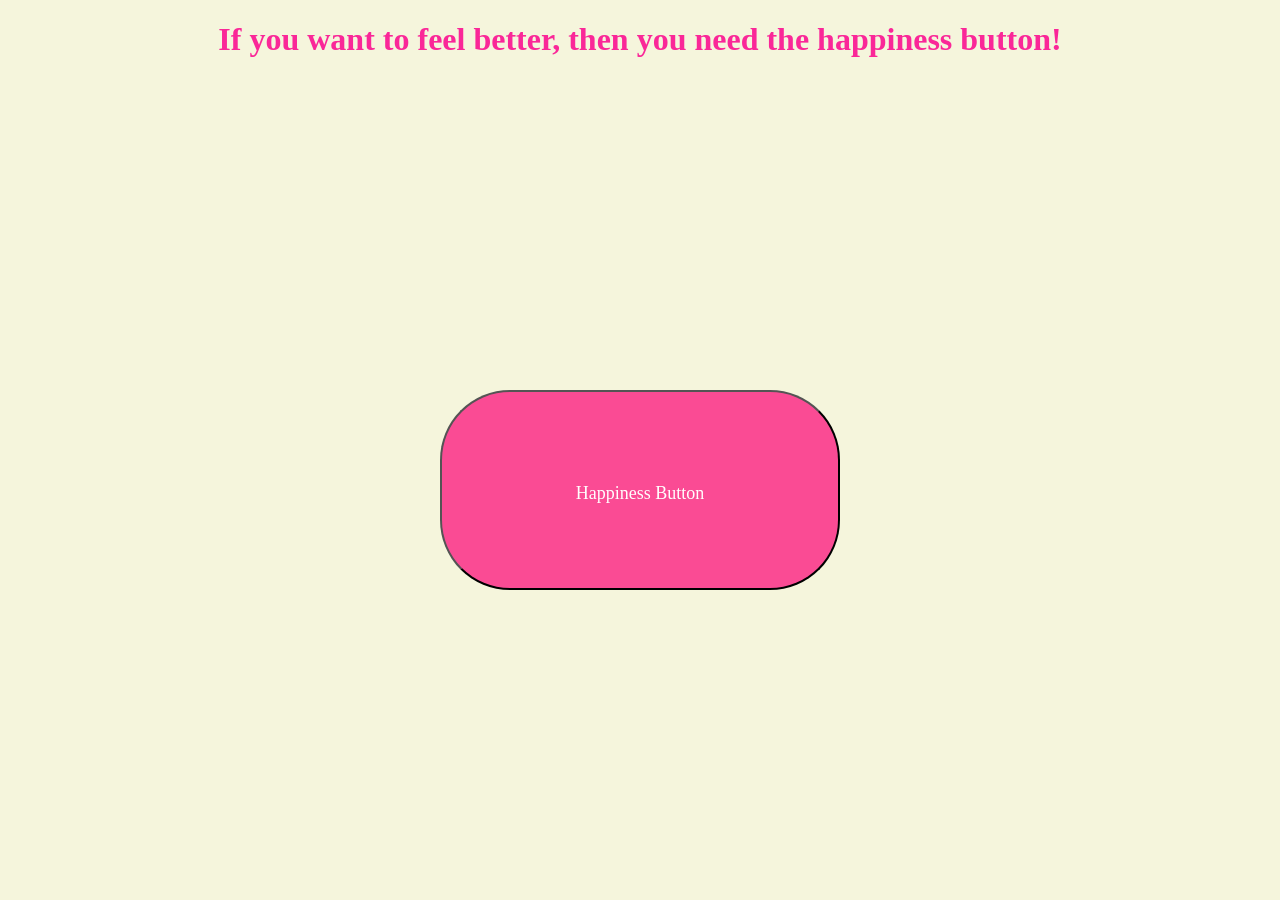
==== index.html @ 277b472e "new page" ====
<!doctype html>
<html lang="en">
  <head>
    <meta charset="UTF-8" />
    <meta name="viewport" content="width=device-width, initial-scale=1.0" />
    <title>codebreakers</title>
    <link rel="preconnect" href="https://fonts.googleapis.com" />
    <link rel="preconnect" href="https://fonts.gstatic.com" crossorigin />
    <link
      href="https://fonts.googleapis.com/css2?family=Zen+Old+Mincho&display=swap"
      rel="stylesheet"
    />
    <link rel="stylesheet" href="style.css" />
  </head>

  <body>
    <h1>If you want to feel better, then you need the happiness button!</h1>
    <button id="happiness-button">Happiness Button</button>

    <script>
      const happinessButton = document.querySelector("#happiness-button");
      const clickSound = new Audio("click.mp3");

      happinessButton.addEventListener("click", () => {
        clickSound.currentTime = 0;
        clickSound.play();

        window.location.href = "happiness.html";
      });
    </script>
  </body>
</html>
---- style.css ----
button {
  margin: auto;
  background-color: rgb(250, 75, 148);
  color: rgb(255, 253, 253);
  line-height: 200px;
  width: 400px;
  height: 200px;
  display: block;
  font-size: large;
  border-radius: 70px;
  font-family: "Press Start 2P";
  font-weight: 400;
  font-style: normal;
  cursor: pointer;
}

h1 {
  text-align: center;
  color: rgb(250, 39, 152);
}
body {
  min-height: 100vh;
  margin: 0;
  display: flex;
  flex-direction: column;
  justify-content: center;
  align-items: center;
}
body {
  background-image: url("");
  background-size: cover;
  background-position: center;
  background-repeat: no-repeat;
  min-height: 100vh;
  background-color: #f5f5dc;
}
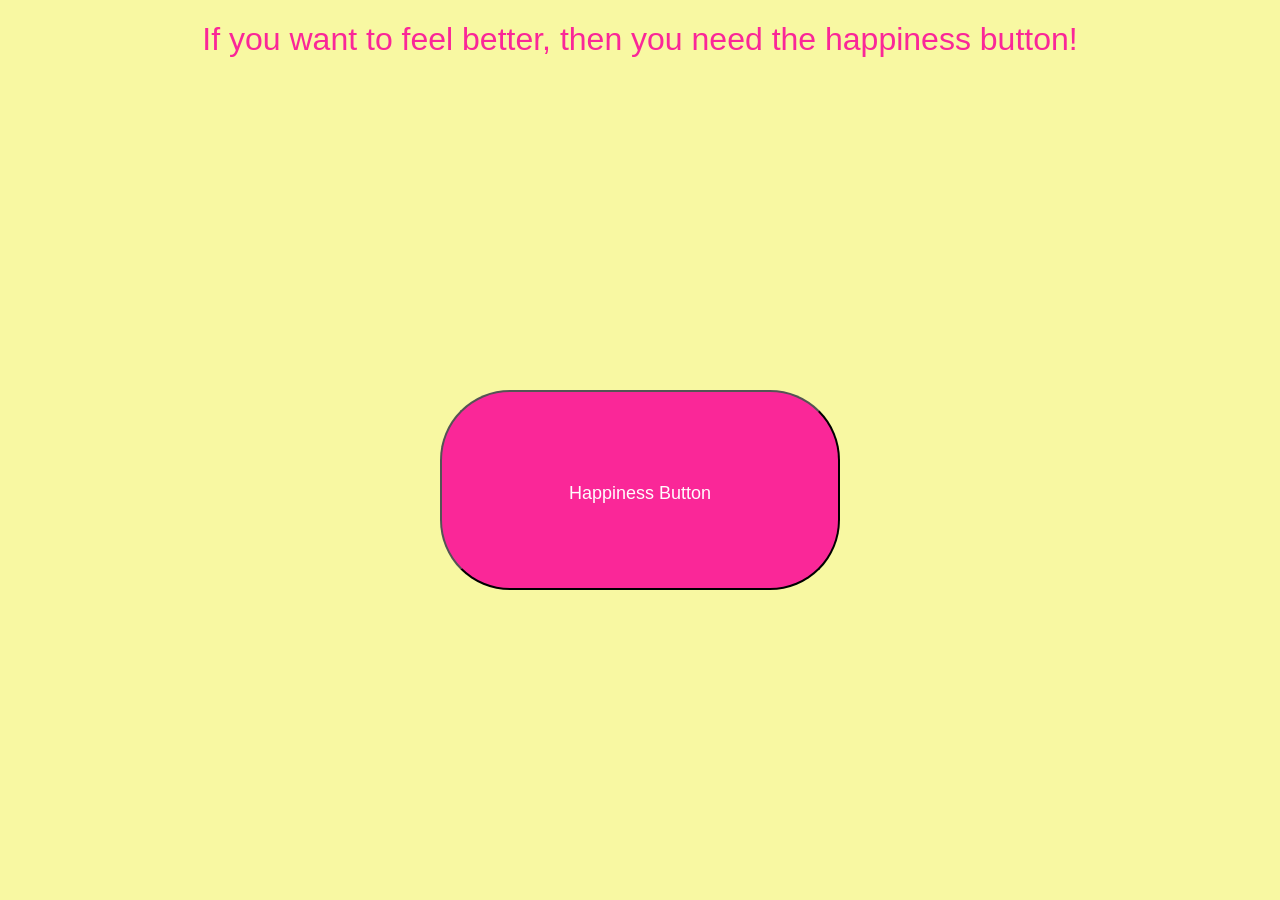
==== commit 6b80d8b2: "ΤΗΒΤΗΩΕΤΓΓΒΤ" ====
--- a/index.html
+++ b/index.html
@@ -19,7 +19,7 @@
 
     <script>
       const happinessButton = document.querySelector("#happiness-button");
-      const clickSound = new Audio("click.mp3");
+      const clickSound = new Audio("click sound.wav");
 
       happinessButton.addEventListener("click", () => {
         clickSound.currentTime = 0;
--- a/style.css
+++ b/style.css
@@ -1,6 +1,6 @@
 button {
   margin: auto;
-  background-color: rgb(250, 75, 148);
+  background-color: #fa2798;
   color: rgb(255, 253, 253);
   line-height: 200px;
   width: 400px;
@@ -8,16 +8,20 @@
   display: block;
   font-size: large;
   border-radius: 70px;
-  font-family: "Press Start 2P";
+  font-family: "Quicksand", sans-serif;
   font-weight: 400;
   font-style: normal;
-  cursor: pointer;
 }
 
 h1 {
   text-align: center;
-  color: rgb(250, 39, 152);
+  color: #fa2798;
+
+  font-family: "Quicksand", sans-serif;
+  font-weight: 400;
+  font-style: normal;
 }
+
 body {
   min-height: 100vh;
   margin: 0;
@@ -27,10 +31,9 @@
   align-items: center;
 }
 body {
-  background-image: url("");
   background-size: cover;
   background-position: center;
   background-repeat: no-repeat;
   min-height: 100vh;
-  background-color: #f5f5dc;
+  background-color: #f8f8a2;
 }
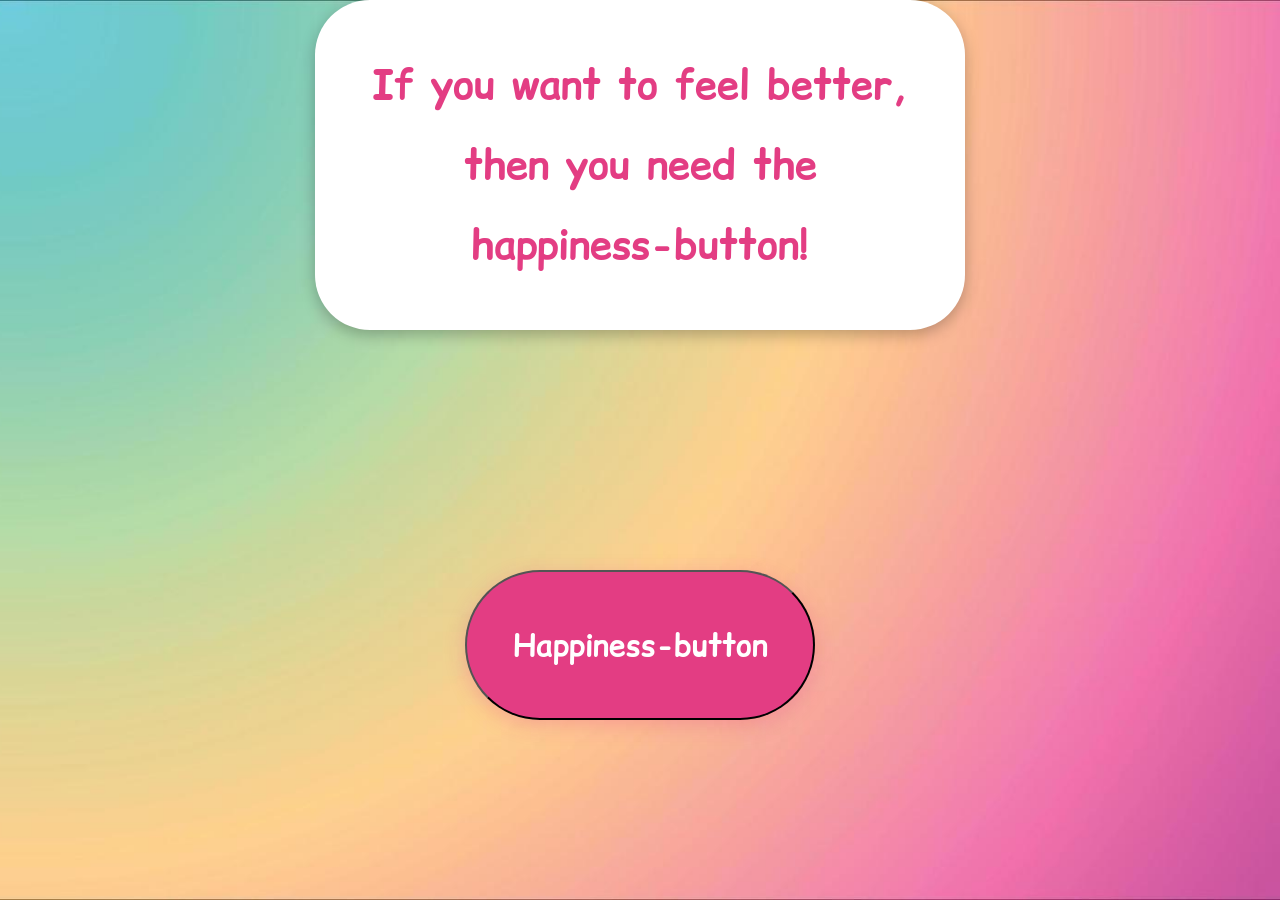
==== commit e6054bde: "apdate" ====
--- a/index.html
+++ b/index.html
@@ -12,20 +12,28 @@
     />
     <link rel="stylesheet" href="style.css" />
   </head>
-
+  <link rel="preconnect" href="https://fonts.googleapis.com" />
+  <link rel="preconnect" href="https://fonts.gstatic.com" crossorigin />
+  <link
+    href="https://fonts.googleapis.com/css2?family=Changa+One:ital@0;1&family=Comic+Relief:wght@400;700&family=Gorditas:wght@400;700&family=Roboto:ital,wght@0,100..900;1,100..900&display=swap"
+    rel="stylesheet"
+  />
   <body>
-    <h1>If you want to feel better, then you need the happiness button!</h1>
-    <button id="happiness-button">Happiness Button</button>
+    <h1 class="cloud">
+      If you want to feel better, then you need the happiness-button!
+    </h1>
+    <button id="happiness-button" class="pointer">Happiness-button</button>
 
     <script>
       const happinessButton = document.querySelector("#happiness-button");
-      const clickSound = new Audio("click sound.wav");
+      const clickSound = new Audio("sound effect.wav");
 
       happinessButton.addEventListener("click", () => {
-        clickSound.currentTime = 0;
+        clickSound.currentTime = 0; // Reset the sound to the beginning
         clickSound.play();
-
-        window.location.href = "happiness.html";
+        setTimeout(() => {
+          window.location.href = "happiness.html";
+        }, 500); // Redirect after 1 second
       });
     </script>
   </body>
--- a/style.css
+++ b/style.css
@@ -1,25 +1,16 @@
 button {
   margin: auto;
-  background-color: #fa2798;
-  color: rgb(255, 253, 253);
-  line-height: 200px;
-  width: 400px;
-  height: 200px;
+  background-color: #e33d83;
+  color: white;
+  line-height: 100px;
+  width: 350px;
+  height: 150px;
   display: block;
-  font-size: large;
-  border-radius: 70px;
-  font-family: "Quicksand", sans-serif;
-  font-weight: 400;
-  font-style: normal;
-}
-
-h1 {
-  text-align: center;
-  color: #fa2798;
-
-  font-family: "Quicksand", sans-serif;
-  font-weight: 400;
-  font-style: normal;
+  font-size: 30px;
+  border-radius: 100px;
+  font-family: "Comic Relief", system-ui;
+  font-weight: 700;
+  box-shadow: 0 5px 20px rgba(227, 47, 143, 0.25);
 }
 
 body {
@@ -29,11 +20,26 @@
   flex-direction: column;
   justify-content: center;
   align-items: center;
-}
-body {
+  background-image: url("website background.jpg");
   background-size: cover;
   background-position: center;
   background-repeat: no-repeat;
-  min-height: 100vh;
-  background-color: #f8f8a2;
 }
+
+h1.cloud {
+  position: relative;
+  z-index: 2;
+  width: min(650px, 80vw);
+  margin: 0 0 60px;
+  padding: 45px 55px;
+  box-sizing: border-box;
+  background: white;
+  color: #e33d83;
+  border-radius: 55px;
+  text-align: center;
+  font-family: "Comic Relief", system-ui;
+  font-size: 40px;
+  font-weight: 700;
+  line-height: 2;
+  box-shadow: 0 5px 15px rgba(0, 0, 0, 0.25);
+}
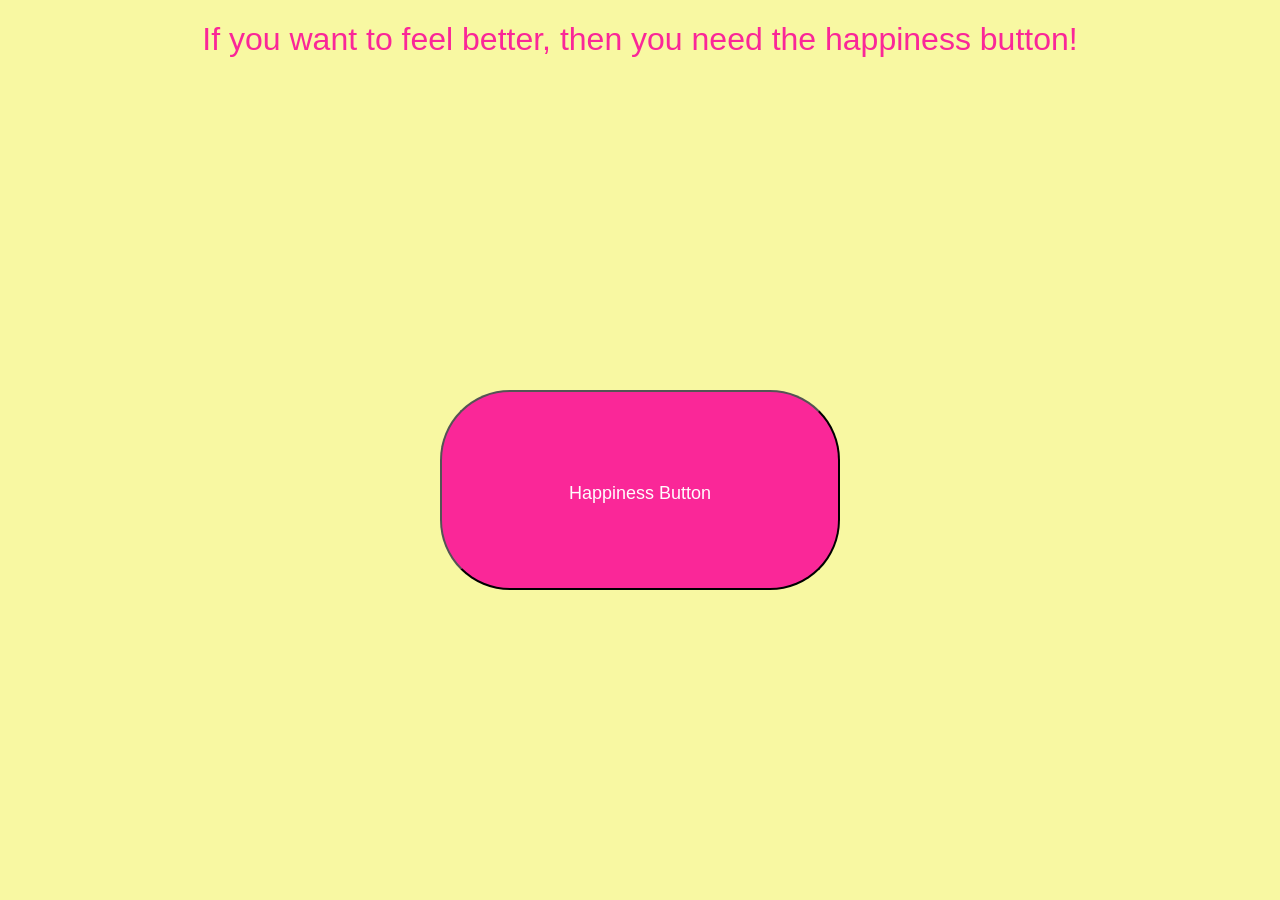
==== commit faa41bb3: "Revert "final commit" This reverts commit 77adfd7be4e8cc5e9c272a682cc152541e2ced7b, reversing change" ====
--- a/index.html
+++ b/index.html
@@ -12,28 +12,20 @@
     />
     <link rel="stylesheet" href="style.css" />
   </head>
-  <link rel="preconnect" href="https://fonts.googleapis.com" />
-  <link rel="preconnect" href="https://fonts.gstatic.com" crossorigin />
-  <link
-    href="https://fonts.googleapis.com/css2?family=Changa+One:ital@0;1&family=Comic+Relief:wght@400;700&family=Gorditas:wght@400;700&family=Roboto:ital,wght@0,100..900;1,100..900&display=swap"
-    rel="stylesheet"
-  />
+
   <body>
-    <h1 class="cloud">
-      If you want to feel better, then you need the happiness-button!
-    </h1>
-    <button id="happiness-button" class="pointer">Happiness-button</button>
+    <h1>If you want to feel better, then you need the happiness button!</h1>
+    <button id="happiness-button">Happiness Button</button>
 
     <script>
       const happinessButton = document.querySelector("#happiness-button");
-      const clickSound = new Audio("sound effect.wav");
+      const clickSound = new Audio("click sound.wav");
 
       happinessButton.addEventListener("click", () => {
-        clickSound.currentTime = 0; // Reset the sound to the beginning
+        clickSound.currentTime = 0;
         clickSound.play();
-        setTimeout(() => {
-          window.location.href = "happiness.html";
-        }, 500); // Redirect after 1 second
+
+        window.location.href = "happiness.html";
       });
     </script>
   </body>
--- a/style.css
+++ b/style.css
@@ -1,16 +1,25 @@
 button {
   margin: auto;
-  background-color: #e33d83;
-  color: white;
-  line-height: 100px;
-  width: 350px;
-  height: 150px;
+  background-color: #fa2798;
+  color: rgb(255, 253, 253);
+  line-height: 200px;
+  width: 400px;
+  height: 200px;
   display: block;
-  font-size: 30px;
-  border-radius: 100px;
-  font-family: "Comic Relief", system-ui;
-  font-weight: 700;
-  box-shadow: 0 5px 20px rgba(227, 47, 143, 0.25);
+  font-size: large;
+  border-radius: 70px;
+  font-family: "Quicksand", sans-serif;
+  font-weight: 400;
+  font-style: normal;
+}
+
+h1 {
+  text-align: center;
+  color: #fa2798;
+
+  font-family: "Quicksand", sans-serif;
+  font-weight: 400;
+  font-style: normal;
 }
 
 body {
@@ -20,26 +29,11 @@
   flex-direction: column;
   justify-content: center;
   align-items: center;
-  background-image: url("website background.jpg");
+}
+body {
   background-size: cover;
   background-position: center;
   background-repeat: no-repeat;
+  min-height: 100vh;
+  background-color: #f8f8a2;
 }
-
-h1.cloud {
-  position: relative;
-  z-index: 2;
-  width: min(650px, 80vw);
-  margin: 0 0 60px;
-  padding: 45px 55px;
-  box-sizing: border-box;
-  background: white;
-  color: #e33d83;
-  border-radius: 55px;
-  text-align: center;
-  font-family: "Comic Relief", system-ui;
-  font-size: 40px;
-  font-weight: 700;
-  line-height: 2;
-  box-shadow: 0 5px 15px rgba(0, 0, 0, 0.25);
-}
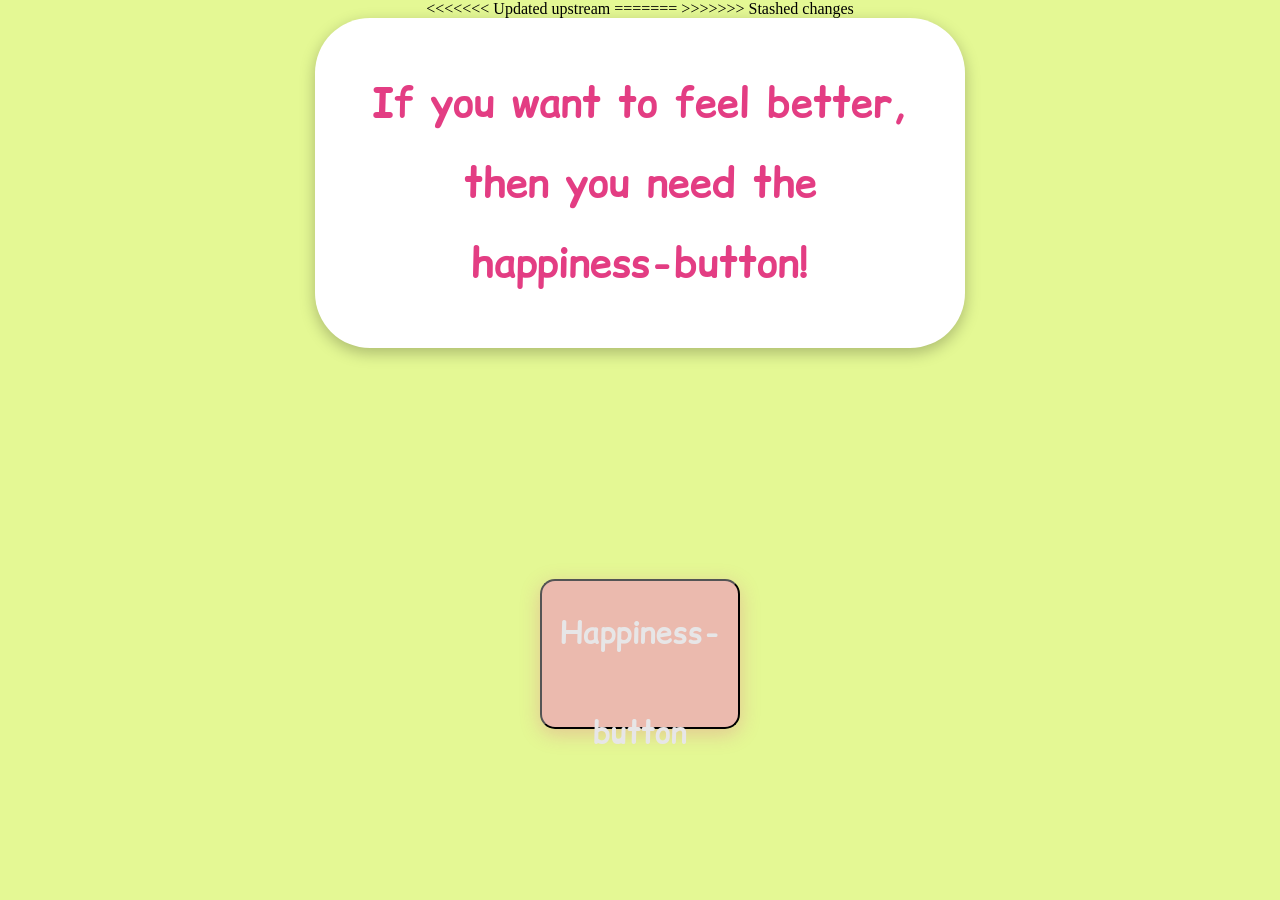
==== commit a21cf8d4: "sumarry" ====
--- a/index.html
+++ b/index.html
@@ -4,28 +4,39 @@
     <meta charset="UTF-8" />
     <meta name="viewport" content="width=device-width, initial-scale=1.0" />
     <title>codebreakers</title>
+<<<<<<< Updated upstream
     <link rel="preconnect" href="https://fonts.googleapis.com" />
     <link rel="preconnect" href="https://fonts.gstatic.com" crossorigin />
     <link
       href="https://fonts.googleapis.com/css2?family=Zen+Old+Mincho&display=swap"
       rel="stylesheet"
     />
+=======
+>>>>>>> Stashed changes
     <link rel="stylesheet" href="style.css" />
   </head>
-
+  <link rel="preconnect" href="https://fonts.googleapis.com" />
+  <link rel="preconnect" href="https://fonts.gstatic.com" crossorigin />
+  <link
+    href="https://fonts.googleapis.com/css2?family=Changa+One:ital@0;1&family=Comic+Relief:wght@400;700&family=Gorditas:wght@400;700&family=Roboto:ital,wght@0,100..900;1,100..900&display=swap"
+    rel="stylesheet"
+  />
   <body>
-    <h1>If you want to feel better, then you need the happiness button!</h1>
-    <button id="happiness-button">Happiness Button</button>
+    <h1 class="cloud">
+      If you want to feel better, then you need the happiness-button!
+    </h1>
+    <button id="happiness-button" class="pointer">Happiness-button</button>
 
     <script>
       const happinessButton = document.querySelector("#happiness-button");
-      const clickSound = new Audio("click sound.wav");
+      const clickSound = new Audio("sound effect.wav");
 
       happinessButton.addEventListener("click", () => {
-        clickSound.currentTime = 0;
+        clickSound.currentTime = 0; // Reset the sound to the beginning
         clickSound.play();
-
-        window.location.href = "happiness.html";
+        setTimeout(() => {
+          window.location.href = "happiness.html";
+        }, 500); // Redirect after 1 second
       });
     </script>
   </body>
--- a/style.css
+++ b/style.css
@@ -1,25 +1,16 @@
 button {
   margin: auto;
-  background-color: #fa2798;
-  color: rgb(255, 253, 253);
-  line-height: 200px;
-  width: 400px;
-  height: 200px;
+  background-color: #e33d83;
+  color: white;
+  line-height: 100px;
+  width: 350px;
+  height: 150px;
   display: block;
-  font-size: large;
-  border-radius: 70px;
-  font-family: "Quicksand", sans-serif;
-  font-weight: 400;
-  font-style: normal;
-}
-
-h1 {
-  text-align: center;
-  color: #fa2798;
-
-  font-family: "Quicksand", sans-serif;
-  font-weight: 400;
-  font-style: normal;
+  font-size: 30px;
+  border-radius: 100px;
+  font-family: "Comic Relief", system-ui;
+  font-weight: 700;
+  box-shadow: 0 5px 20px rgba(227, 47, 143, 0.25);
 }
 
 body {
@@ -29,11 +20,44 @@
   flex-direction: column;
   justify-content: center;
   align-items: center;
-}
-body {
+  background-image: url("website background.jpg");
   background-size: cover;
   background-position: center;
   background-repeat: no-repeat;
-  min-height: 100vh;
-  background-color: #f8f8a2;
 }
+
+h1.cloud {
+  position: relative;
+  z-index: 2;
+  width: min(650px, 80vw);
+  margin: 0 0 60px;
+  padding: 45px 55px;
+  box-sizing: border-box;
+  background: white;
+  color: #e33d83;
+  border-radius: 55px;
+  text-align: center;
+  font-family: "Comic Relief", system-ui;
+  font-size: 40px;
+  font-weight: 700;
+  line-height: 2;
+  box-shadow: 0 5px 15px rgba(0, 0, 0, 0.25);
+}
+button {
+  align-items: center;
+  text-align: center;
+  margin: auto;
+  color: #e7e6e7;
+  background-color: #ef9fbab0;
+  border-radius: 15px;
+  display: block;
+  line-height: 100px;
+  width: 200px;
+}
+h1 {
+  text-align: center;
+  color: #ef9fbab0;
+}
+body {
+  background-color: #e4f894;
+}
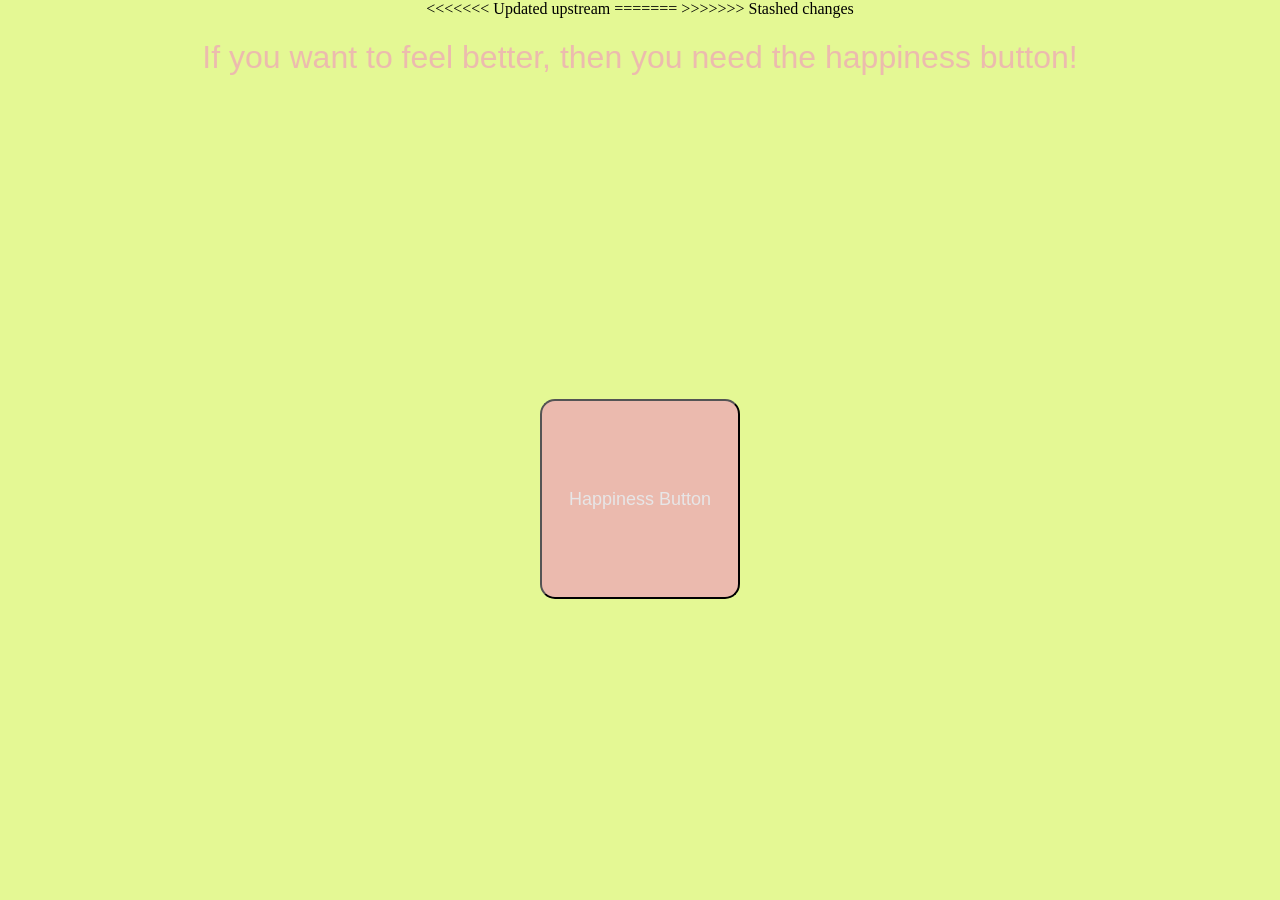
==== commit a07a94fa: "Merge branch 'main' of https://github.com/Lena-Anthi/code-breakers" ====
--- a/index.html
+++ b/index.html
@@ -15,28 +15,20 @@
 >>>>>>> Stashed changes
     <link rel="stylesheet" href="style.css" />
   </head>
-  <link rel="preconnect" href="https://fonts.googleapis.com" />
-  <link rel="preconnect" href="https://fonts.gstatic.com" crossorigin />
-  <link
-    href="https://fonts.googleapis.com/css2?family=Changa+One:ital@0;1&family=Comic+Relief:wght@400;700&family=Gorditas:wght@400;700&family=Roboto:ital,wght@0,100..900;1,100..900&display=swap"
-    rel="stylesheet"
-  />
+
   <body>
-    <h1 class="cloud">
-      If you want to feel better, then you need the happiness-button!
-    </h1>
-    <button id="happiness-button" class="pointer">Happiness-button</button>
+    <h1>If you want to feel better, then you need the happiness button!</h1>
+    <button id="happiness-button">Happiness Button</button>
 
     <script>
       const happinessButton = document.querySelector("#happiness-button");
-      const clickSound = new Audio("sound effect.wav");
+      const clickSound = new Audio("click sound.wav");
 
       happinessButton.addEventListener("click", () => {
-        clickSound.currentTime = 0; // Reset the sound to the beginning
+        clickSound.currentTime = 0;
         clickSound.play();
-        setTimeout(() => {
-          window.location.href = "happiness.html";
-        }, 500); // Redirect after 1 second
+
+        window.location.href = "happiness.html";
       });
     </script>
   </body>
--- a/style.css
+++ b/style.css
@@ -1,16 +1,25 @@
 button {
   margin: auto;
-  background-color: #e33d83;
-  color: white;
-  line-height: 100px;
-  width: 350px;
-  height: 150px;
+  background-color: #fa2798;
+  color: rgb(255, 253, 253);
+  line-height: 200px;
+  width: 400px;
+  height: 200px;
   display: block;
-  font-size: 30px;
-  border-radius: 100px;
-  font-family: "Comic Relief", system-ui;
-  font-weight: 700;
-  box-shadow: 0 5px 20px rgba(227, 47, 143, 0.25);
+  font-size: large;
+  border-radius: 70px;
+  font-family: "Quicksand", sans-serif;
+  font-weight: 400;
+  font-style: normal;
+}
+
+h1 {
+  text-align: center;
+  color: #fa2798;
+
+  font-family: "Quicksand", sans-serif;
+  font-weight: 400;
+  font-style: normal;
 }
 
 body {
@@ -20,28 +29,13 @@
   flex-direction: column;
   justify-content: center;
   align-items: center;
-  background-image: url("website background.jpg");
+}
+body {
   background-size: cover;
   background-position: center;
   background-repeat: no-repeat;
-}
-
-h1.cloud {
-  position: relative;
-  z-index: 2;
-  width: min(650px, 80vw);
-  margin: 0 0 60px;
-  padding: 45px 55px;
-  box-sizing: border-box;
-  background: white;
-  color: #e33d83;
-  border-radius: 55px;
-  text-align: center;
-  font-family: "Comic Relief", system-ui;
-  font-size: 40px;
-  font-weight: 700;
-  line-height: 2;
-  box-shadow: 0 5px 15px rgba(0, 0, 0, 0.25);
+  min-height: 100vh;
+  background-color: #f8f8a2;
 }
 button {
   align-items: center;
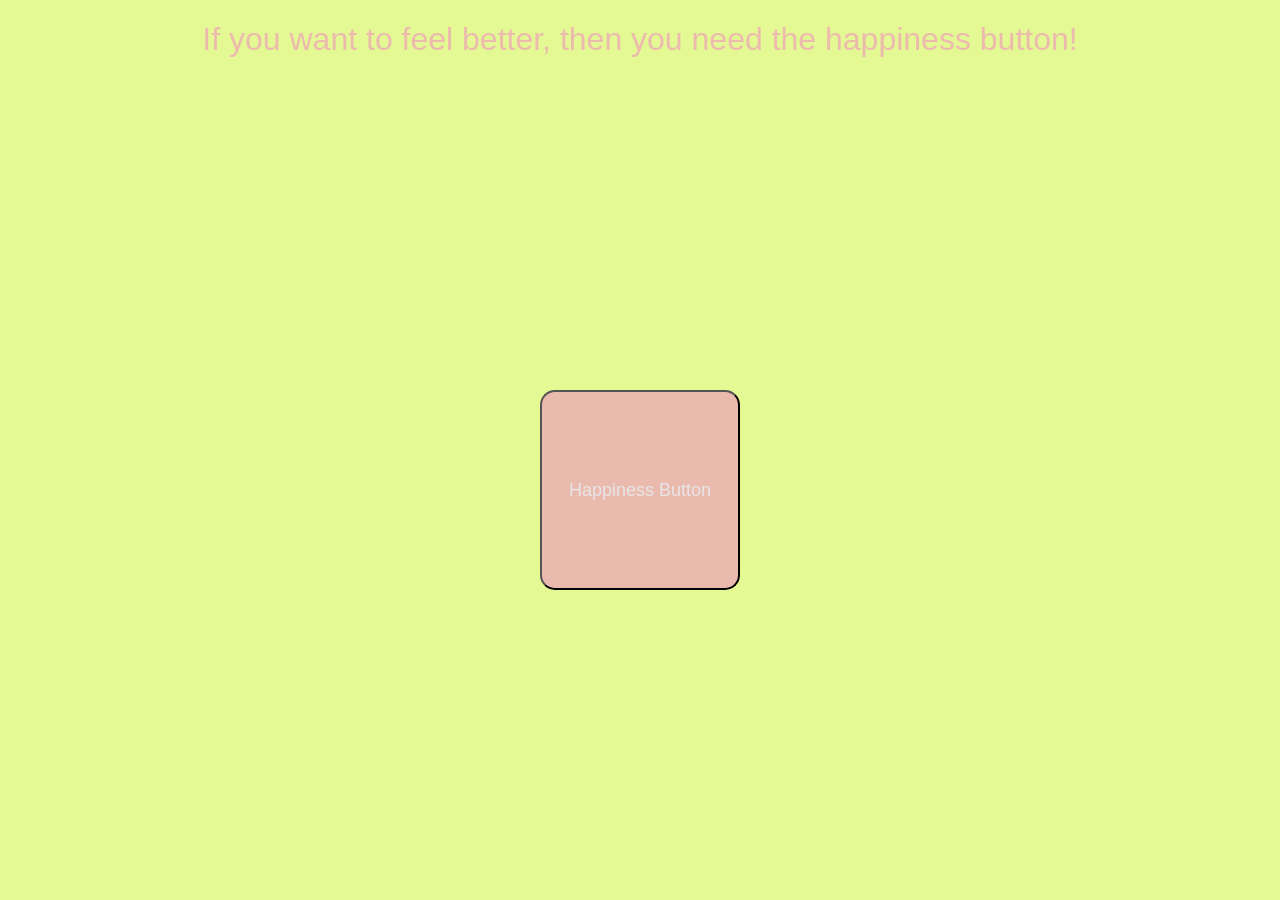
==== commit 88f0b3c1: "fix head" ====
--- a/index.html
+++ b/index.html
@@ -4,15 +4,12 @@
     <meta charset="UTF-8" />
     <meta name="viewport" content="width=device-width, initial-scale=1.0" />
     <title>codebreakers</title>
-<<<<<<< Updated upstream
     <link rel="preconnect" href="https://fonts.googleapis.com" />
     <link rel="preconnect" href="https://fonts.gstatic.com" crossorigin />
     <link
       href="https://fonts.googleapis.com/css2?family=Zen+Old+Mincho&display=swap"
       rel="stylesheet"
     />
-=======
->>>>>>> Stashed changes
     <link rel="stylesheet" href="style.css" />
   </head>
 
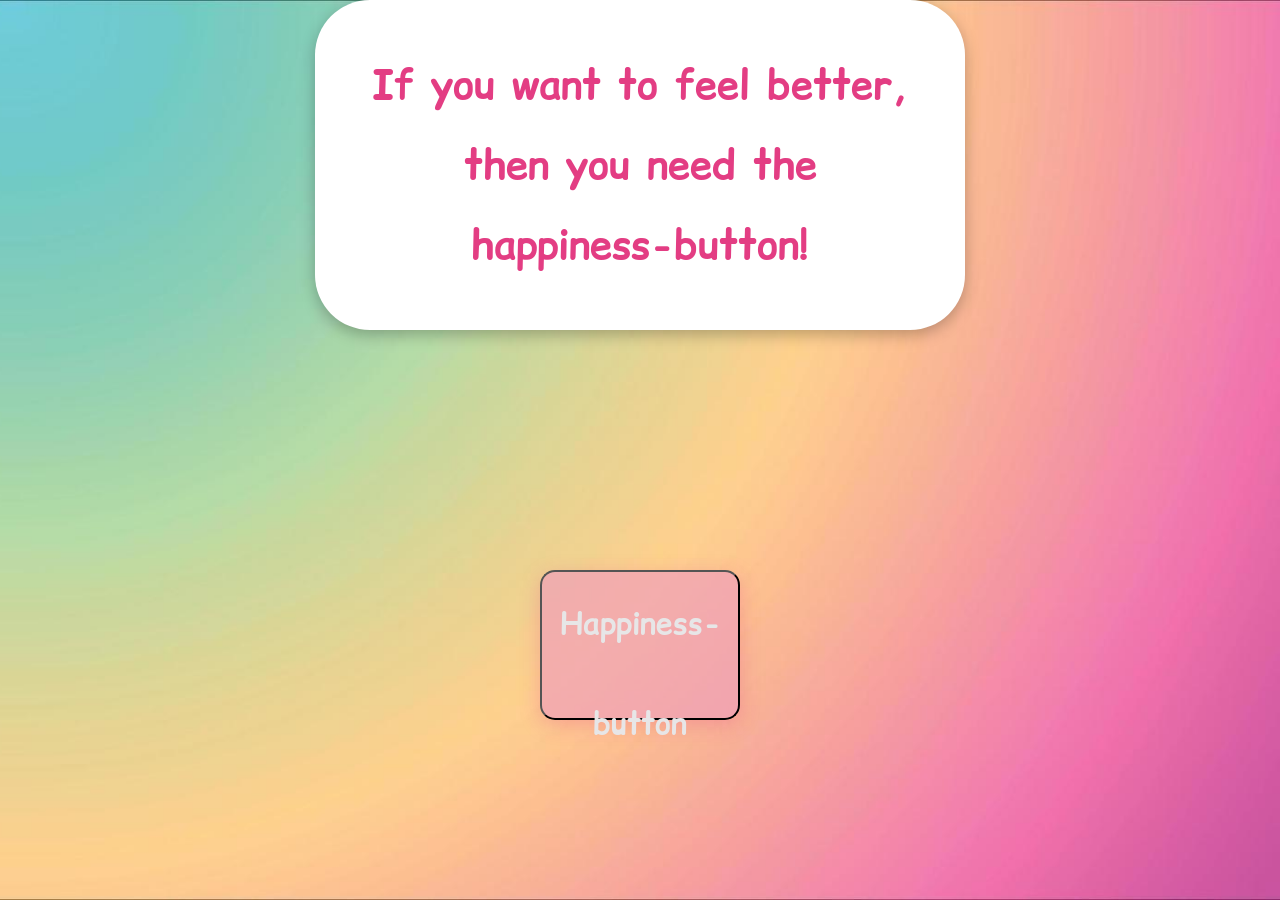
==== commit a8a92837: "Revert "Merge branch 'main' of https://github.com/Lena-Anthi/code-breakers" This reverts commit a07a" ====
--- a/index.html
+++ b/index.html
@@ -12,20 +12,28 @@
     />
     <link rel="stylesheet" href="style.css" />
   </head>
-
+  <link rel="preconnect" href="https://fonts.googleapis.com" />
+  <link rel="preconnect" href="https://fonts.gstatic.com" crossorigin />
+  <link
+    href="https://fonts.googleapis.com/css2?family=Changa+One:ital@0;1&family=Comic+Relief:wght@400;700&family=Gorditas:wght@400;700&family=Roboto:ital,wght@0,100..900;1,100..900&display=swap"
+    rel="stylesheet"
+  />
   <body>
-    <h1>If you want to feel better, then you need the happiness button!</h1>
-    <button id="happiness-button">Happiness Button</button>
+    <h1 class="cloud">
+      If you want to feel better, then you need the happiness-button!
+    </h1>
+    <button id="happiness-button" class="pointer">Happiness-button</button>
 
     <script>
       const happinessButton = document.querySelector("#happiness-button");
-      const clickSound = new Audio("click sound.wav");
+      const clickSound = new Audio("sound effect.wav");
 
       happinessButton.addEventListener("click", () => {
-        clickSound.currentTime = 0;
+        clickSound.currentTime = 0; // Reset the sound to the beginning
         clickSound.play();
-
-        window.location.href = "happiness.html";
+        setTimeout(() => {
+          window.location.href = "happiness.html";
+        }, 500); // Redirect after 1 second
       });
     </script>
   </body>
--- a/style.css
+++ b/style.css
@@ -1,25 +1,16 @@
 button {
   margin: auto;
-  background-color: #fa2798;
-  color: rgb(255, 253, 253);
-  line-height: 200px;
-  width: 400px;
-  height: 200px;
+  background-color: #e33d83;
+  color: white;
+  line-height: 100px;
+  width: 350px;
+  height: 150px;
   display: block;
-  font-size: large;
-  border-radius: 70px;
-  font-family: "Quicksand", sans-serif;
-  font-weight: 400;
-  font-style: normal;
-}
-
-h1 {
-  text-align: center;
-  color: #fa2798;
-
-  font-family: "Quicksand", sans-serif;
-  font-weight: 400;
-  font-style: normal;
+  font-size: 30px;
+  border-radius: 100px;
+  font-family: "Comic Relief", system-ui;
+  font-weight: 700;
+  box-shadow: 0 5px 20px rgba(227, 47, 143, 0.25);
 }
 
 body {
@@ -29,13 +20,28 @@
   flex-direction: column;
   justify-content: center;
   align-items: center;
-}
-body {
+  background-image: url("website background.jpg");
   background-size: cover;
   background-position: center;
   background-repeat: no-repeat;
-  min-height: 100vh;
-  background-color: #f8f8a2;
+}
+
+h1.cloud {
+  position: relative;
+  z-index: 2;
+  width: min(650px, 80vw);
+  margin: 0 0 60px;
+  padding: 45px 55px;
+  box-sizing: border-box;
+  background: white;
+  color: #e33d83;
+  border-radius: 55px;
+  text-align: center;
+  font-family: "Comic Relief", system-ui;
+  font-size: 40px;
+  font-weight: 700;
+  line-height: 2;
+  box-shadow: 0 5px 15px rgba(0, 0, 0, 0.25);
 }
 button {
   align-items: center;
